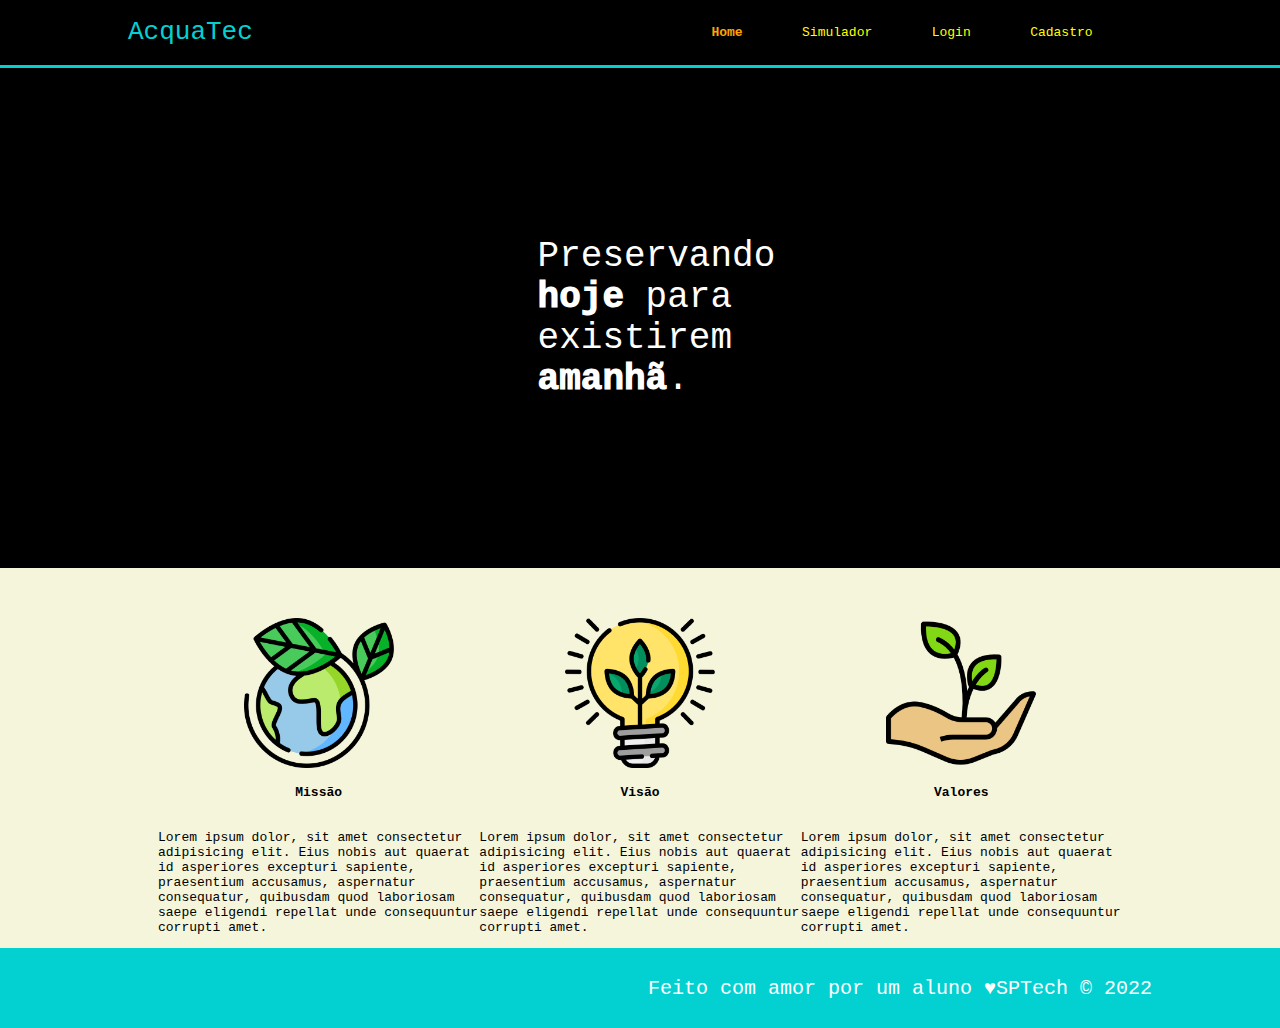
==== index.html @ 8e8d7193 "30-03" ====
<!DOCTYPE html>
<html lang="pt-br">

<head>
    <meta charset="UTF-8">
    <meta http-equiv="X-UA-Compatible" content="IE=edge">
    <meta name="viewport" content="width=device-width, initial-scale=1.0">
    <link rel="stylesheet" href="style.css">
    <title>Home</title>
</head>

<body>

    <div>
        <div class="header">
            <div class="container">
                <h1 class="titulo">AcquaTec</h1>

                <ul class="navBar">
                    <li id="aqui">Home</li>
                    <li><a href="">Simulador</a></li>
                    <li><a href="login.html">Login</a></li>
                    <li><a href="">Cadastro</a></li>
                </ul>
            </div>
        </div>
    </div>
    
    <div class="banner">
        <div class="container">
            <p>
                Preservando <span>hoje</span> para existirem <span>amanhã</span>.
            </p>
        </div>
    </div>

    <div class="social">
        <div class="container">
            <div class="boxes">
                <div class="box">
                    <img src="imgs/planet-earth_color.png" alt="">
                    <h4>Missão</h4>
                    <p>
                        Lorem ipsum dolor, sit amet consectetur adipisicing elit. Eius nobis aut quaerat id asperiores excepturi sapiente, praesentium accusamus, aspernatur consequatur, quibusdam quod laboriosam saepe eligendi repellat unde consequuntur corrupti amet.
                    </p>
                </div>
                <div class="box">
                    <img src="imgs/lightbulb_color.png" alt="">
                    <h4>Visão</h4>
                    <p>
                        Lorem ipsum dolor, sit amet consectetur adipisicing elit. Eius nobis aut quaerat id asperiores excepturi sapiente, praesentium accusamus, aspernatur consequatur, quibusdam quod laboriosam saepe eligendi repellat unde consequuntur corrupti amet.
                    </p>
                </div>
                <div class="box">
                    <img src="imgs/growth_color.png" alt="">
                    <h4>Valores</h4>
                    <p>
                        Lorem ipsum dolor, sit amet consectetur adipisicing elit. Eius nobis aut quaerat id asperiores excepturi sapiente, praesentium accusamus, aspernatur consequatur, quibusdam quod laboriosam saepe eligendi repellat unde consequuntur corrupti amet.
                    </p>
                </div>
            </div>
        </div>
    </div>

    <div class="footer">
        <div class="container">
            <p>
                Feito com amor por um aluno &hearts;SPTech &copy; 2022
            </p>
        </div>
    </div>
</body>

</html>
---- style.css ----
body{
    margin: 0;
    background: black;
    font-family: monospace;
    
}

.header{
    border-bottom: 3px solid rgb(3, 209, 209);
}

.container{
    width: 80%;
    margin: auto;
    display: flex;
}

.header .container {
    justify-content: space-between;
}

.header ul #aqui{
    font-weight: 800;
    color: orange;
}

.titulo{
    color: rgb(3, 209, 209);
    width: fit-content;
    font-weight: 500;
}

.navBar{
    color: yellow;
    list-style: none;
    display: flex;
    justify-content: space-evenly;
    width: 500px;
    padding: 0;
    align-items: center;
}

.banner{
    background-image: url("Aula_HTML_CSS/imgs/bg-jelly-fish-para-home.png");
    height: 500px;
    color: white;
    display: flex;
}
.banner .container p span{
    font-weight: 1000;
}
.banner .container{
    font-size: 36px;
    justify-content: center;
}
.banner .container p{
    width: 20%;
}

.social {
    background: beige;
    display: flex;
}
.social .container .boxes .box img{
    width: 150px;
}
.social .container .boxes{
    display: flex;
    justify-content: space-evenly;
    padding-left: 30px;
    padding-right: 30px;
    
}
.box{
    margin-top: 50px;
    display: flex;
    flex-direction: column;
    align-items: center;
}

.footer{
    background-color: rgb(3, 209, 209);
    height: 80px;
    color: white;
    display: flex;
    font-size: 20px;
}

.footer .container{
    justify-content: right;
}

a{
    text-decoration: none;
    color: yellow;
}

.banner .container .card{
    background-color: beige;
    height: 400px;
    width: 400px;
    display: flex;
    flex-direction: column;
    color: palevioletred;
    align-items: center;
    border-radius: 20px;
}
.card h1{
    font-size: 30px;
}
.card h4{
    font-size: 20px;
}

.card input{
    text-align: center;
    border: 2px solid palevioletred;
    border-radius: 30px;
    padding: 8px;
}

.card button{
    height: 30px;
    width: 100px;
    border: 0;
    background: palevioletred;
    color: white;
    font-family: monospace;
    border-radius: 20px;
    margin-top: 25px;
    font-size: 20px;
    cursor: pointer;
}
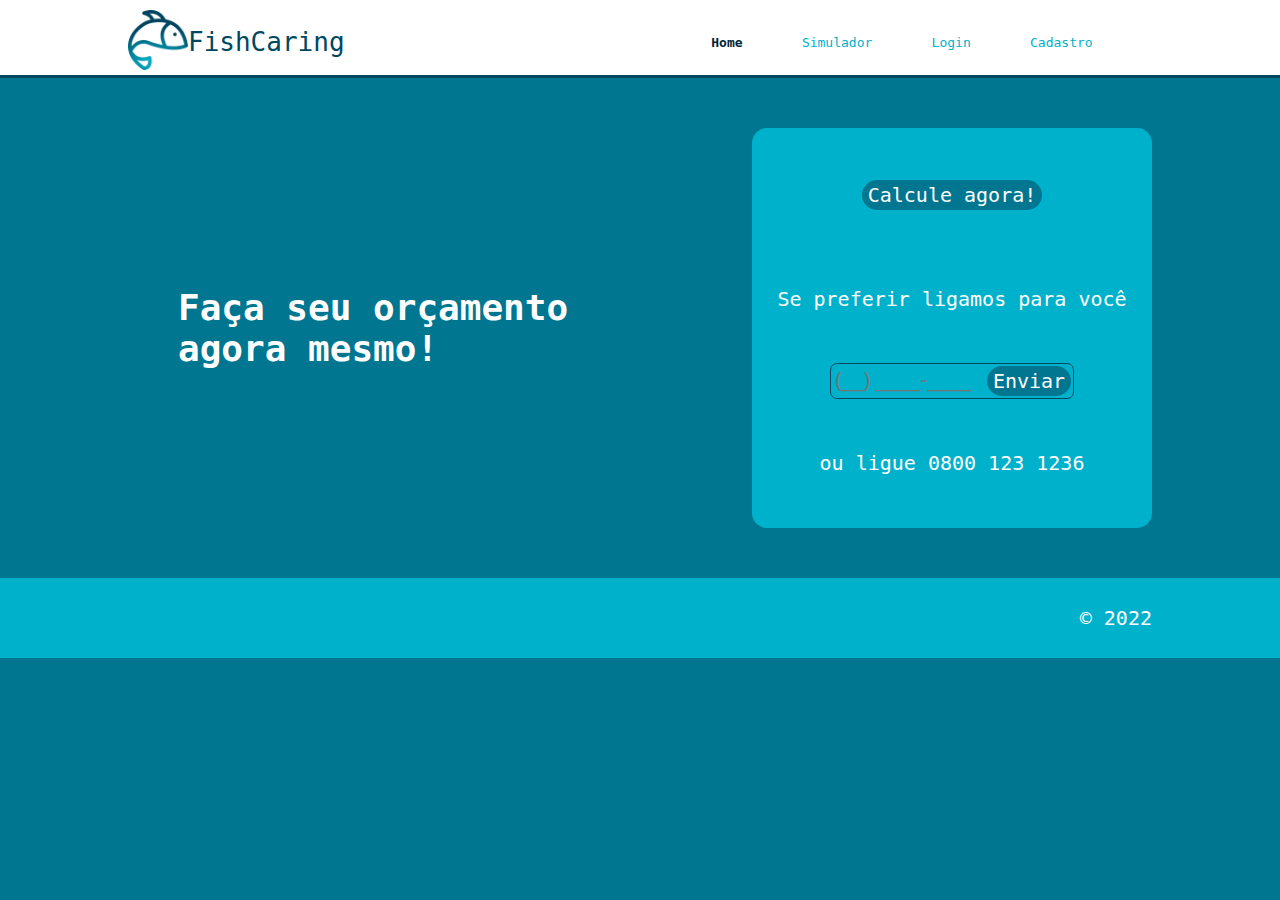
==== commit 64a7313f: "n" ====
--- a/index.html
+++ b/index.html
@@ -14,7 +14,10 @@
     <div>
         <div class="header">
             <div class="container">
-                <h1 class="titulo">AcquaTec</h1>
+                <div class="logo">
+                    <img src="imgs/fishCaringLogo.png" alt="">
+                    <h1 class="titulo">FishCaring</h1>
+                </div>
 
                 <ul class="navBar">
                     <li id="aqui">Home</li>
@@ -25,39 +28,21 @@
             </div>
         </div>
     </div>
-    
+
     <div class="banner">
         <div class="container">
-            <p>
-                Preservando <span>hoje</span> para existirem <span>amanhã</span>.
-            </p>
-        </div>
-    </div>
+            <div class="msg">
+                <h4>Faça seu orçamento agora mesmo!</h4>
+            </div>
+            <div class="ad">
+                <button>Calcule agora!</button><br>
+                Se preferir ligamos para você<br>
 
-    <div class="social">
-        <div class="container">
-            <div class="boxes">
-                <div class="box">
-                    <img src="imgs/planet-earth_color.png" alt="">
-                    <h4>Missão</h4>
-                    <p>
-                        Lorem ipsum dolor, sit amet consectetur adipisicing elit. Eius nobis aut quaerat id asperiores excepturi sapiente, praesentium accusamus, aspernatur consequatur, quibusdam quod laboriosam saepe eligendi repellat unde consequuntur corrupti amet.
-                    </p>
+                <div id="divTel">
+                    <input type="text" placeholder="(__) ____-____"><button>Enviar</button>
                 </div>
-                <div class="box">
-                    <img src="imgs/lightbulb_color.png" alt="">
-                    <h4>Visão</h4>
-                    <p>
-                        Lorem ipsum dolor, sit amet consectetur adipisicing elit. Eius nobis aut quaerat id asperiores excepturi sapiente, praesentium accusamus, aspernatur consequatur, quibusdam quod laboriosam saepe eligendi repellat unde consequuntur corrupti amet.
-                    </p>
-                </div>
-                <div class="box">
-                    <img src="imgs/growth_color.png" alt="">
-                    <h4>Valores</h4>
-                    <p>
-                        Lorem ipsum dolor, sit amet consectetur adipisicing elit. Eius nobis aut quaerat id asperiores excepturi sapiente, praesentium accusamus, aspernatur consequatur, quibusdam quod laboriosam saepe eligendi repellat unde consequuntur corrupti amet.
-                    </p>
-                </div>
+                ou ligue
+                0800 123 1236
             </div>
         </div>
     </div>
@@ -65,7 +50,7 @@
     <div class="footer">
         <div class="container">
             <p>
-                Feito com amor por um aluno &hearts;SPTech &copy; 2022
+                &copy; 2022
             </p>
         </div>
     </div>
--- a/style.css
+++ b/style.css
@@ -1,12 +1,21 @@
 body{
     margin: 0;
-    background: black;
+    background: #007690;
     font-family: monospace;
     
 }
 
 .header{
-    border-bottom: 3px solid rgb(3, 209, 209);
+    padding-top: 10px;
+    border-bottom: 3px solid #004860;
+    background-color: #FFFFFF;
+}
+
+.header .container img{
+    height: 60px;
+}
+.header .container .logo{
+    display: flex;
 }
 
 .container{
@@ -21,17 +30,17 @@
 
 .header ul #aqui{
     font-weight: 800;
-    color: orange;
+    color: #012637;
 }
 
 .titulo{
-    color: rgb(3, 209, 209);
+    color: #004860;
     width: fit-content;
     font-weight: 500;
 }
 
 .navBar{
-    color: yellow;
+    color: #00B1CB;
     list-style: none;
     display: flex;
     justify-content: space-evenly;
@@ -41,7 +50,6 @@
 }
 
 .banner{
-    background-image: url("Aula_HTML_CSS/imgs/bg-jelly-fish-para-home.png");
     height: 500px;
     color: white;
     display: flex;
@@ -51,7 +59,59 @@
 }
 .banner .container{
     font-size: 36px;
-    justify-content: center;
+    justify-content: space-between;
+    display: flex;
+}
+
+.banner .container .ad {
+    height: 400px;
+    width: 400px;
+    font-size: 20px;
+    background-color: #00B1CB;
+    border-radius: 15px;
+    display: flex;
+    flex-direction: column;
+    align-items: center;
+    justify-content: space-evenly;
+}
+
+.banner .container .ad button{
+
+    height: 30px;
+    width: fit-content;
+    border: 0;
+    background: #007690;
+    color: white;
+    font-family: monospace;
+    border-radius: 20px;
+    font-size: 20px;
+    cursor: pointer;
+
+}
+.banner .container .ad #divTel{
+    border: #004860 1px solid;
+    border-radius: 7px;
+    width: fit-content;
+    height: fit-content;
+    padding: 2px;
+    display: flex;
+    justify-content: space-around;
+}
+
+.banner .container .ad #divTel input{
+    background-color: transparent;
+    border: none;
+    font-size: 20px;
+    width: 150px;
+
+}
+
+.banner .container .msg {
+    height: 400px;
+    width: 400px;
+    padding-left: 50px;
+    display: flex;
+    align-items: center;
 }
 .banner .container p{
     width: 20%;
@@ -79,7 +139,7 @@
 }
 
 .footer{
-    background-color: rgb(3, 209, 209);
+    background-color: #00B1CB;
     height: 80px;
     color: white;
     display: flex;
@@ -92,7 +152,7 @@
 
 a{
     text-decoration: none;
-    color: yellow;
+    color: #00B1CB;
 }
 
 .banner .container .card{
